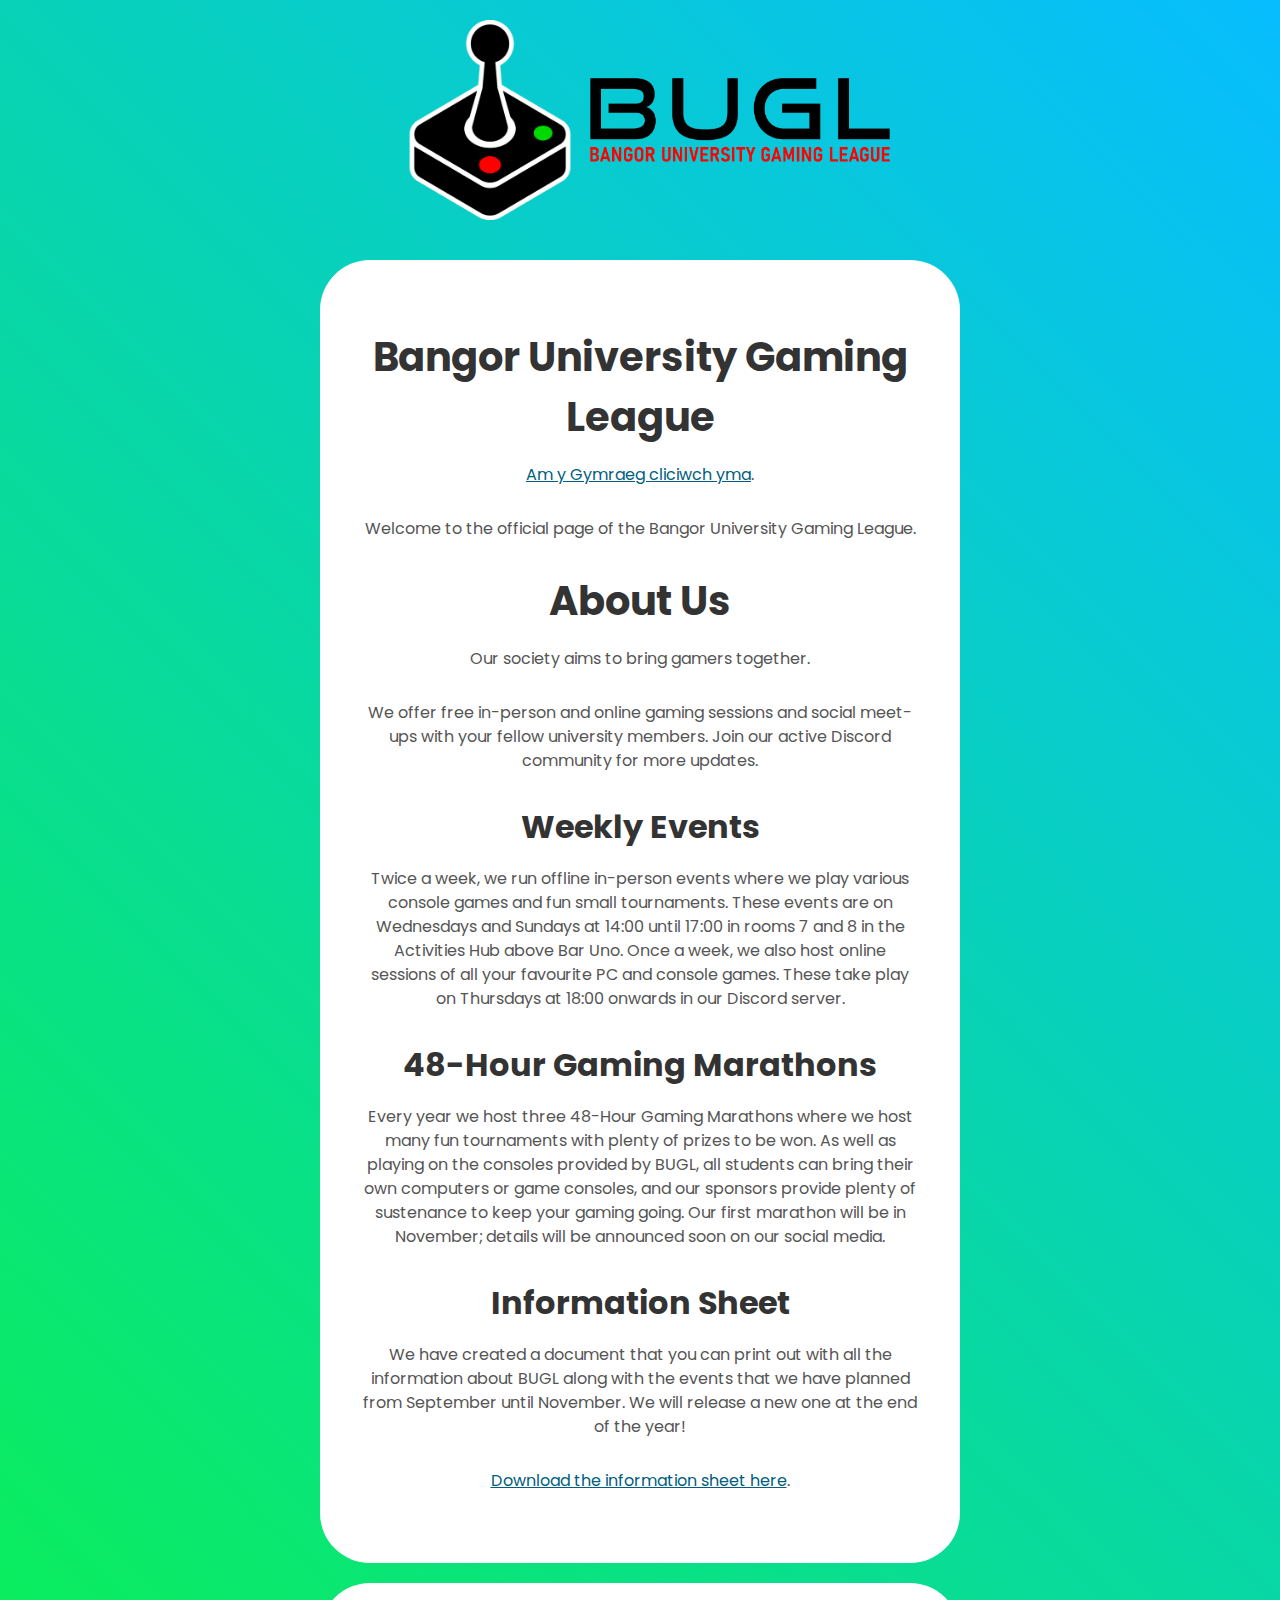
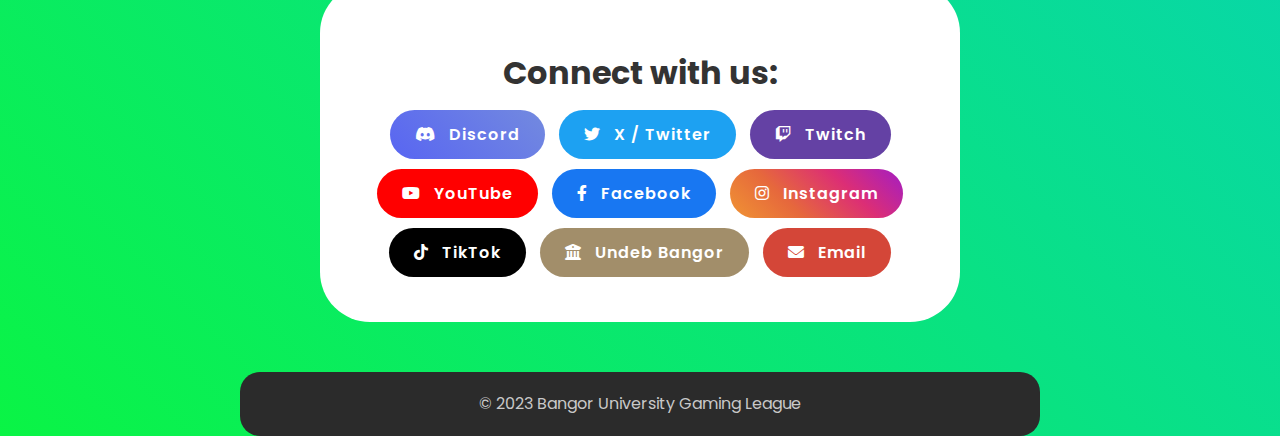
==== index.html @ a992448b "Update index.html" ====
<!-- Hello Gamers! -->
<!DOCTYPE html>
<html lang="en">

<head>
    <meta charset="UTF-8">
    <meta name="viewport" content="width=device-width, initial-scale=1.0">
    <!-- SEO -->
    <meta name="description" content="Welcome to the official page of the Bangor University Gaming League. Join us for events, marathons, and more!">
    <meta name="keywords" content="Bangor University, Gaming League, BUGL, Events, Gaming, Society">
    <meta name="author" content="Bangor University Gaming League">
    <!-- Open Graph -->
    <meta property="og:title" content="Bangor University Gaming League">
    <meta property="og:description" content="Welcome to the official page of the Bangor University Gaming League. Join us for events, marathons, and more!">
    <meta property="og:image" content="logo-square.png">
    <meta property="og:url" content="https://bangorgaming.com/">
    <meta property="og:type" content="website">
    <!-- Twitter Card -->
    <meta name="twitter:card" content="summary_large_image">
    <meta name="twitter:title" content="Bangor University Gaming League">
    <meta name="twitter:description" content="Welcome to the official page of the Bangor University Gaming League. Join us for events, marathons, and more!">
    <meta name="twitter:image" content="logo-square.png">
    <meta name="twitter:site" content="@BUGLSOC">
    <title>Bangor University Gaming League</title>
    <link rel="stylesheet" href="style.css">
    <script src="script.js" defer></script>
    <link href="https://fonts.googleapis.com/css2?family=Poppins:wght@300;400;600&display=swap" rel="stylesheet">
    <link rel="icon" href="logo-square.png" type="image/x-icon">
    <link rel="stylesheet" href="https://cdnjs.cloudflare.com/ajax/libs/font-awesome/6.0.0-beta3/css/all.min.css">
</head>

<body>
    <a href="#about" class="skip-link">Skip to main content</a>
    <header>
        <img src="logo-square.png" alt="Bangor University Gaming League Logo" id="bugl-logo">
        <img src="logo-text.png" alt="Bangor University Gaming League Text Logo" id="bugl-textLogo">
    </header>

    <section class="about section-style" id="about" role="contentinfo">
        <h1>Bangor University Gaming League</h1>
        <p><a href="cymru.html">Am y Gymraeg cliciwch yma</a>.</p>
        <p>Welcome to the official page of the Bangor University Gaming League.</p>
        <h1>About Us</h1>
        <p>Our society aims to bring gamers together.
        <p>We offer free in-person and online gaming sessions and social meet-ups with your fellow university members. Join our active Discord community for more updates.</p>
        <h2>Weekly Events</h2>
        <p>
            Twice a week, we run offline in-person events where we play various console games and fun small tournaments. These events are on Wednesdays and Sundays at 14:00 until 17:00 in rooms 7 and 8 in the Activities Hub above Bar Uno.
            Once a week, we also host online sessions of all your favourite PC and console games. These take play on Thursdays at 18:00 onwards in our Discord server.
        </p>
        <h2>48-Hour Gaming Marathons</h2>
        <p>
            Every year we host three 48-Hour Gaming Marathons where we host many fun tournaments with plenty of prizes to be won.
            As well as playing on the consoles provided by BUGL, all students can bring their own computers or game consoles, and our sponsors provide plenty of sustenance to keep your gaming going.
            Our first marathon will be in November; details will be announced soon on our social media.
        </p>
        <h2>Information Sheet</h2>
        <p>We have created a document that you can print out with all the information about BUGL along with the events that we have planned from September until November. We will release a new one at the end of the year!</p>
        <p><a href="BUGL-InfoSheet.pdf" aria-label="Open the information sheet PDF file in an external viewer program">Download the information sheet here</a>.</p>
    </section>

    <section class="social-media section-style" id="social-media" role="complementary">
        <h2>Connect with us:</h2>
        <a href="https://dis.bugl.me/" class="btn discord-btn" target="_blank" rel="noopener noreferrer" aria-label="Join our Discord server"><i class="fab fa-discord"></i> Discord</a>
        <a href="https://twitter.com/BUGLSOC" class="btn twitter-btn" target="_blank" rel="noopener noreferrer" aria-label="Follow us on Twitter"><i class="fab fa-twitter"></i> X / Twitter</a>
        <a href="https://www.twitch.tv/bangorunigamingleague" class="btn twitch-btn" target="_blank" rel="noopener noreferrer" aria-label="Follow us on Twitch"><i class="fab fa-twitch"></i> Twitch</a>
        <a href="https://www.youtube.com/@BangorUniversityGamingLeague" class="btn youtube-btn" target="_blank" rel="noopener noreferrer" aria-label="Subscribe to us on YouTube"><i class="fab fa-youtube"></i> YouTube</a>
        <a href="https://www.facebook.com/groups/BangorUniGamingLeague" class="btn facebook-btn" target="_blank" rel="noopener noreferrer" aria-label="Join our Facebook group"><i class="fab fa-facebook-f"></i> Facebook</a>
        <a href="https://www.instagram.com/bangorgamingleague/" class="btn instagram-btn" target="_blank" rel="noopener noreferrer" aria-label="Follow us on Instagram"><i class="fab fa-instagram"></i> Instagram</a>
        <a href="https://www.tiktok.com/@bangorunigamingleague" class="btn tiktok-btn" target="_blank" rel="noopener noreferrer" aria-label="Follow us on TikTok"><i class="fab fa-tiktok"></i> TikTok</a>
        <a href="https://www.undebbangor.com/groups/bugl-gaming-league" class="btn undeb-btn" target="_blank" rel="noopener noreferrer" aria-label="Join our Undeb Bangor group"><i class="fas fa-university"></i> Undeb Bangor</a>
        <a href="mailto:bugl@undebbangor.com" class="btn email-btn"  aria-label="Send us an Email"><i class="fas fa-envelope"></i> Email</a>
    </section>

    <footer>
        <p>&copy; 2023 Bangor University Gaming League</p>
    </footer>
</body>
</html>
---- style.css ----
body, html {
    font-family: 'Poppins', sans-serif;
    margin: 0;
    padding: 0;
    background-color: #f4f4f4;
}

body {
    background: linear-gradient(45deg, #0AF445, #07BDFF);
}

header {
    text-align: center;
    padding: 20px 0;
    display: flex;
    justify-content: center;
    align-items: center;
}

#bugl-logo {
    width: 200px;
}

#bugl-textLogo {
    width: 300px;
}

h1, h2, h3 {
    color: #333333;
}

h1 {
    font-size: 2.5rem;
    margin-bottom: 10px;
}

h2 {
    font-size: 2rem;
    margin-bottom: 8px;
}

h3 {
    font-size: 1.6rem;
    margin-bottom: 6px;
}

p {
    font-size: 1rem;
    color: #555;
    line-height: 1.5;
    margin-bottom: 30px;
}

a {
    color: #005E80;
}

a:hover {
    color: #0D74D1;
}

.section-style {
    background-color: white;
    margin-left: 25%;
    margin-right: 25%;
    margin-top: 20px;
    padding: 40px;
    border-radius: 50px;
    text-align: center;
}

footer {
    margin-top: 50px;
    padding: 20px 0;
    background-color: #2B2B2B;
    color: #ffffff;
    text-align: center;
    max-width: 800px;
    margin-left: auto;
    margin-right: auto;
    font-size: 0.8rem;
    border-radius: 20px;
}

footer p {
    margin: 0;
    color: rgb(200, 200, 200);
}

.btn {
    display: inline-block;
    margin: 5px;
    padding: 12px 25px;
    border-radius: 50px;
    text-decoration: none;
    font-weight: 600;
    letter-spacing: 1px;
    font-size: 16px;
    transition: all 0.3s ease;
    color: #ffffff;
}

.btn:hover {
    transform: translateY(-2px);
    color: #e7e7e7;
    box-shadow: 0 6px 8px rgba(0,0,0,0.1);
}

.btn:focus, .btn:active {
    transform: translateY(0);
}

.btn i {
    margin-right: 8px;
}

.discord-btn {
    background: linear-gradient(45deg, #5865F2, #738ADF);
}

.twitter-btn {
    background-color: #1DA1F2;
}

.twitch-btn {
    background-color: #6441A4;
}

.instagram-btn {
    background: linear-gradient(45deg, #f09433, #e6683c, #dc2e75, #a31dc4);
}

.tiktok-btn {
    background-color: #000000;
}

.undeb-btn {
    background-color: #A28E6A;
}

.email-btn {
    background-color: #D44638;
}

.twitter-btn:hover {
    background-color: #1a8ac6;
}

.twitch-btn:hover {
    background-color: #512d8b;
}

.instagram-btn:hover {
    background: linear-gradient(45deg, #e08330, #d55f67, #c42470, #931db3);
}

.tiktok-btn:hover {
    background-color: #333333;
}

.undeb-btn:hover {
    background-color: #8c7453;
}

.email-btn:hover {
    background-color: #b7382d;
}

.facebook-btn {
    background-color: #1877F2;
    color: #ffffff;
}

.youtube-btn {
    background-color: #FF0000;
    color: #ffffff;
}

.facebook-btn:hover {
    background-color: #155db2;
}

.youtube-btn:hover {
    background-color: #e00000;
}

/* ARIA Skip to main content link Style (This hides it but screen readers still see it.) */
.skip-link {
    position: absolute;
    top: -40px;
    left: 0;
    background: #ffffff00;
    padding: 10px;
    z-index: 100;
    transition: top 0.3s;
 }
 
 .skip-link:focus {
    top: 0;
 }
 
/* Tablet Screens */
@media screen and (max-width: 1000px) {
    .section-style {
        margin-left: 10%;
        margin-right: 10%;
    }
}

/* Tablet Screens */
@media screen and (max-width: 820px) {
    .section-style {
        margin-left: 10%;
        margin-right: 10%;
    }

    #bugl-logo {
        width: 150px;
        max-width: none;
    }

    #bugl-textLogo {
        width: 65%;
        max-width: 95%;
    }

    footer {
        margin-left: 3px;
        margin-right: 3px;
    }
}

/* Mobile Screens */
@media screen and (max-width: 480px) {
    .section-style {
        margin-left: 3px;
        margin-right: 3px;
    }

    h1 {
        font-size: 2rem;
    }

    h2 {
        font-size: 1.5rem;
    }

    #bugl-logo {
        width: 120px;
        max-width: none;
    }

    #bugl-textLogo {
        max-width: 75%;
    }

    footer {
        margin-left: 3px;
        margin-right: 3px;
    }
}
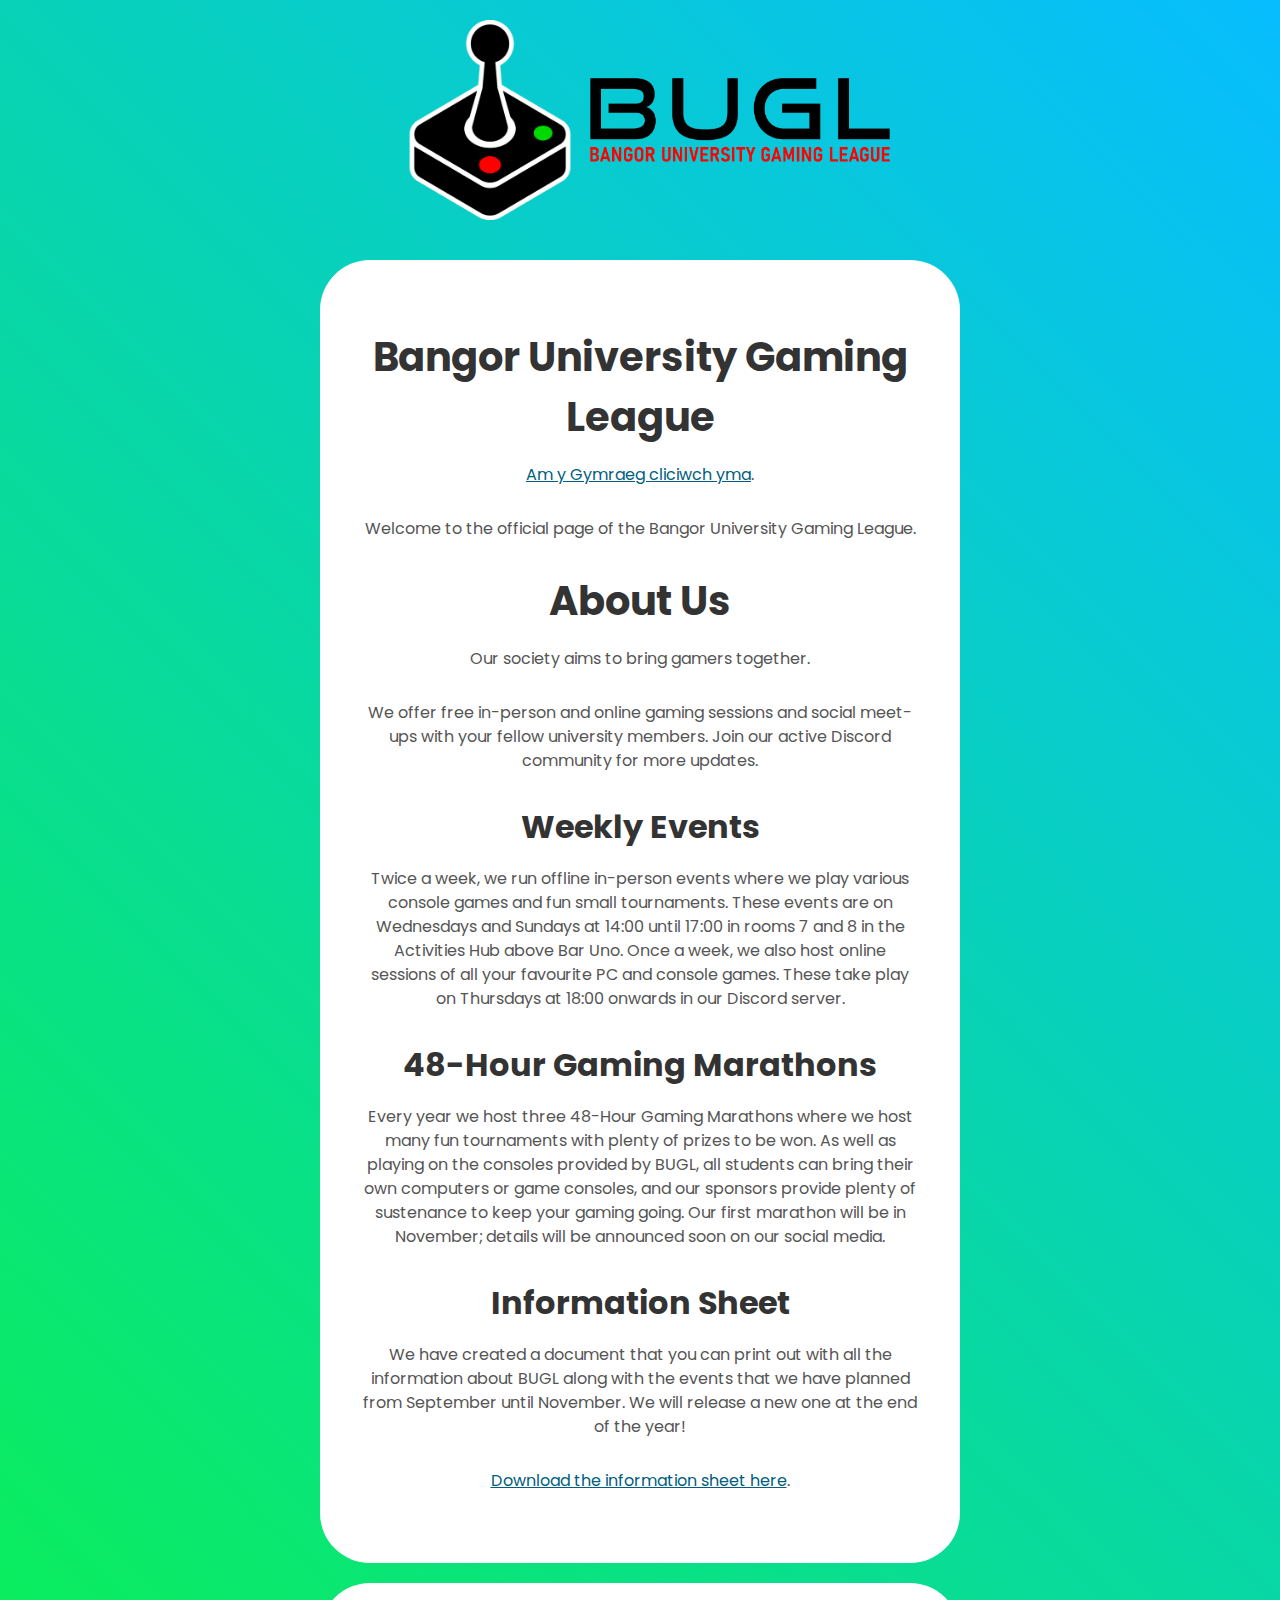
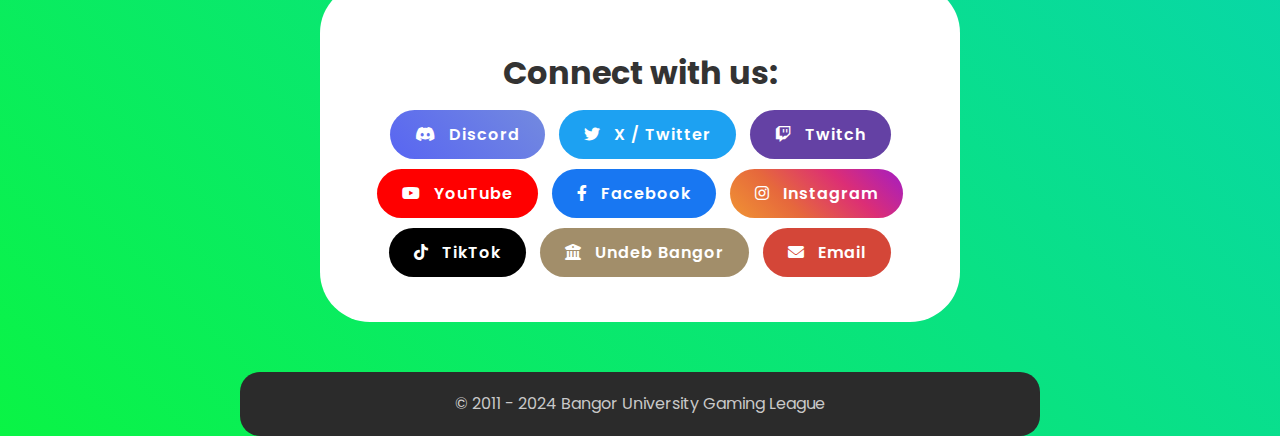
==== commit e474181d: "Footer Date Fixed" ====
--- a/index.html
+++ b/index.html
@@ -73,7 +73,7 @@
     </section>
 
     <footer>
-        <p>&copy; 2023 Bangor University Gaming League</p>
+        <p>&copy; 2011 - 2024 Bangor University Gaming League</p>
     </footer>
 </body>
 </html>
